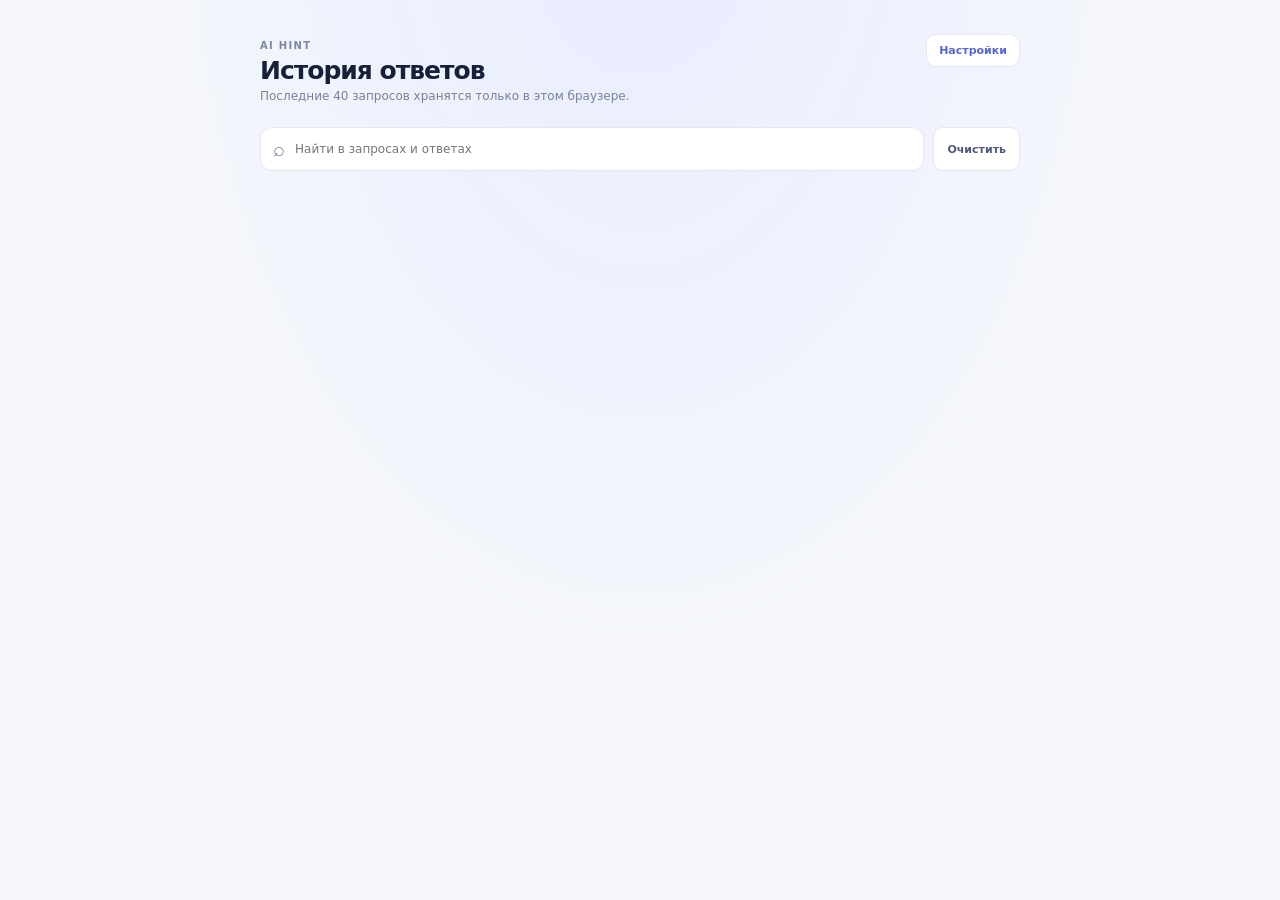
==== history.html @ c9781411 "Unify AI Hint local and Pro experience" ====
<!doctype html>
<html lang="ru">
<head><meta charset="utf-8"><meta name="viewport" content="width=device-width,initial-scale=1"><meta name="theme-color" content="#f5f7fc"><title>AI Hint — История</title><link rel="stylesheet" href="history.css"></head>
<body><main>
  <header><div><span class="eyebrow">AI HINT</span><h1>История ответов</h1><p>Последние 40 запросов хранятся только в этом браузере.</p></div><a class="settings-link" href="options.html">Настройки</a></header>
  <section class="toolbar"><label class="search"><span aria-hidden="true">⌕</span><input id="search" type="search" placeholder="Найти в запросах и ответах" aria-label="Поиск в истории"></label><button id="clear" type="button">Очистить</button></section>
  <p id="count" class="count" role="status"></p><section id="list" class="list" aria-live="polite"></section>
</main><script src="history.js"></script></body></html>
---- history.css ----
*{box-sizing:border-box}body{margin:0;min-height:100vh;padding:34px 18px;color:#182039;background:radial-gradient(ellipse at 50% -15%,#e7ebff 0,transparent 55%),#f5f7fc;font-family:Inter,ui-sans-serif,system-ui,-apple-system,"Segoe UI",sans-serif;-webkit-font-smoothing:antialiased}main{width:min(100%,760px);margin:0 auto}header{display:flex;align-items:flex-start;justify-content:space-between;gap:15px}.settings-link{padding:9px 12px;border:1px solid #e5e9f2;border-radius:10px;color:#5367d5;background:#fff;text-decoration:none;font-size:11px;font-weight:700}.eyebrow{color:#7d87a0;font-size:10px;font-weight:800;letter-spacing:.13em}h1{margin:3px 0 4px;font-size:25px;letter-spacing:-.04em}header p{margin:0;color:#778198;font-size:12px}.toolbar{display:flex;gap:9px;margin:24px 0 12px}.search{display:flex;align-items:center;gap:8px;flex:1;padding:0 12px;border:1px solid #e3e7f0;border-radius:12px;background:#fff;color:#778198}.search span{font-size:20px}.search input{width:100%;height:42px;border:0;outline:0;color:#283149;background:transparent;font:inherit;font-size:12px}.toolbar button,.copy,.delete{border:1px solid #e3e7f0;border-radius:10px;color:#4e5b7a;background:#fff;padding:0 13px;font:inherit;font-size:11px;font-weight:700;cursor:pointer}.toolbar button:hover,.copy:hover,.delete:hover{background:#f1f3fb}.count{color:#8992a5;font-size:10px}.list{display:grid;gap:11px}.item{padding:17px 18px;border:1px solid #e7eaf2;border-radius:16px;background:rgba(255,255,255,.94);box-shadow:0 4px 15px #26336009}.item-head{display:flex;align-items:center;gap:8px;margin-bottom:12px;color:#8992a5;font-size:10px}.source{padding:4px 7px;border-radius:7px;background:#f0f2fa;color:#6775d5;font-weight:800;letter-spacing:.04em}.prompt{margin:0 0 9px;color:#727d94;font-size:11px;line-height:1.55;white-space:pre-wrap;overflow-wrap:anywhere}.answer{margin:0;color:#202943;font-size:13px;line-height:1.65;white-space:pre-wrap;overflow-wrap:anywhere}.item-actions{display:flex;justify-content:flex-end;gap:7px;margin-top:14px}.copy,.delete{min-height:31px}.delete{color:#aa5d64}.empty{padding:44px 18px;text-align:center;border:1px dashed #dfe4ef;border-radius:15px;color:#818ba0;font-size:12px;line-height:1.6}@media(prefers-color-scheme:dark){body{color:#eef1ff;background:#141827}.item{background:#1c2234;border-color:#2b334a}.answer{color:#eef1ff}.prompt,.item-head{color:#a0aac0}.search,.toolbar button,.copy,.delete,.settings-link{background:#1c2234;color:#d6dcf2;border-color:#333b51}.search input{color:#eef1ff}.source{background:#2a3150;color:#bdc5ff}.empty{border-color:#384057;color:#a0aac0}}
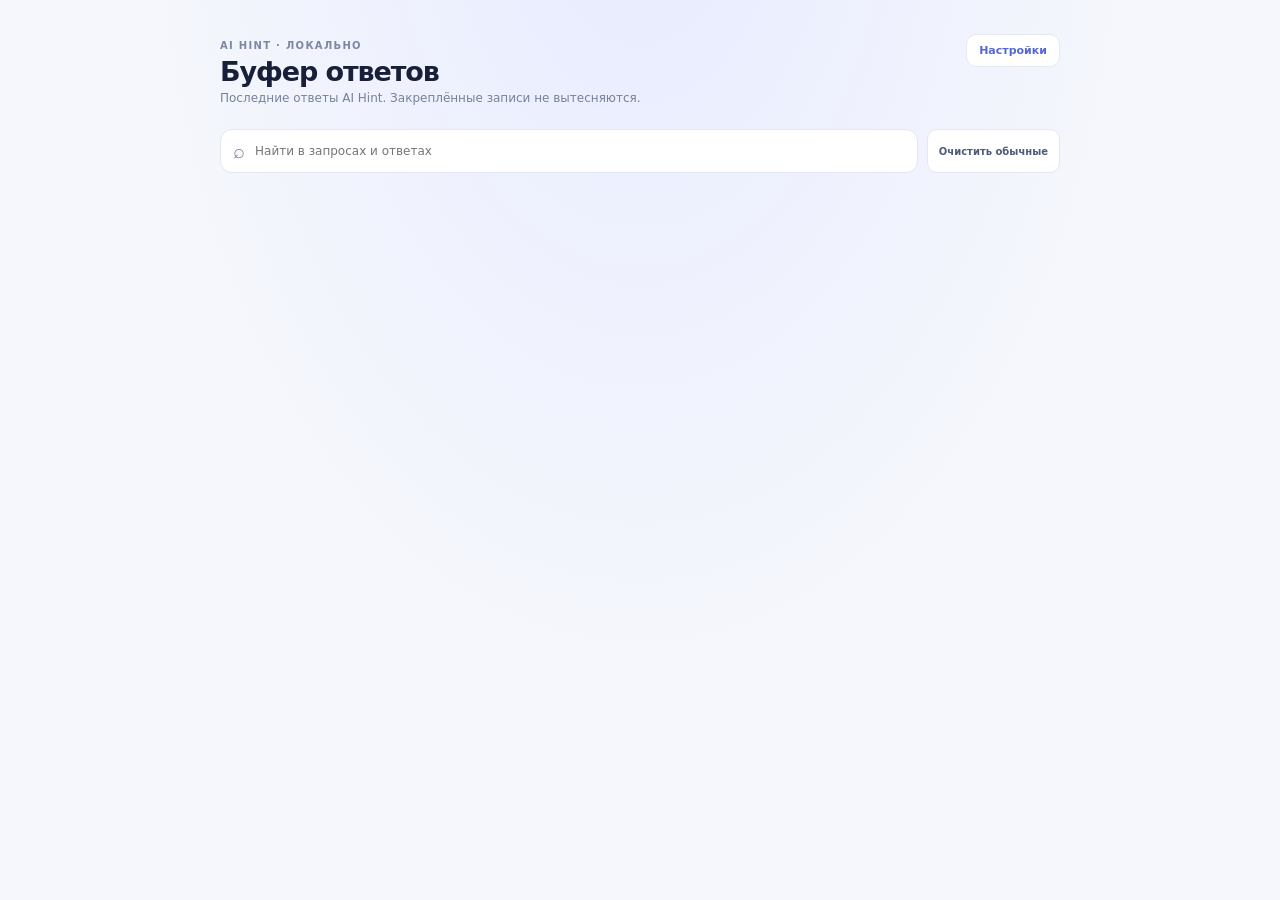
==== commit 184385f0: "Add pinned local answer buffer" ====
--- a/history.html
+++ b/history.html
@@ -1,8 +1,8 @@
 <!doctype html>
 <html lang="ru">
-<head><meta charset="utf-8"><meta name="viewport" content="width=device-width,initial-scale=1"><meta name="theme-color" content="#f5f7fc"><title>AI Hint — История</title><link rel="stylesheet" href="history.css"></head>
+<head><meta charset="utf-8"><meta name="viewport" content="width=device-width,initial-scale=1"><meta name="theme-color" content="#f5f7fc"><title>AI Hint — Буфер</title><link rel="stylesheet" href="history.css"></head>
 <body><main>
-  <header><div><span class="eyebrow">AI HINT</span><h1>История ответов</h1><p>Последние 40 запросов хранятся только в этом браузере.</p></div><a class="settings-link" href="options.html">Настройки</a></header>
-  <section class="toolbar"><label class="search"><span aria-hidden="true">⌕</span><input id="search" type="search" placeholder="Найти в запросах и ответах" aria-label="Поиск в истории"></label><button id="clear" type="button">Очистить</button></section>
+  <header><div><span class="eyebrow">AI HINT · ЛОКАЛЬНО</span><h1>Буфер ответов</h1><p>Последние ответы AI Hint. Закреплённые записи не вытесняются.</p></div><a class="settings-link" href="options.html">Настройки</a></header>
+  <section class="toolbar"><label class="search"><span aria-hidden="true">⌕</span><input id="search" type="search" placeholder="Найти в запросах и ответах" aria-label="Поиск по буферу"></label><button id="clear" type="button">Очистить обычные</button></section>
   <p id="count" class="count" role="status"></p><section id="list" class="list" aria-live="polite"></section>
 </main><script src="history.js"></script></body></html>
--- a/history.css
+++ b/history.css
@@ -1 +1 @@
-*{box-sizing:border-box}body{margin:0;min-height:100vh;padding:34px 18px;color:#182039;background:radial-gradient(ellipse at 50% -15%,#e7ebff 0,transparent 55%),#f5f7fc;font-family:Inter,ui-sans-serif,system-ui,-apple-system,"Segoe UI",sans-serif;-webkit-font-smoothing:antialiased}main{width:min(100%,760px);margin:0 auto}header{display:flex;align-items:flex-start;justify-content:space-between;gap:15px}.settings-link{padding:9px 12px;border:1px solid #e5e9f2;border-radius:10px;color:#5367d5;background:#fff;text-decoration:none;font-size:11px;font-weight:700}.eyebrow{color:#7d87a0;font-size:10px;font-weight:800;letter-spacing:.13em}h1{margin:3px 0 4px;font-size:25px;letter-spacing:-.04em}header p{margin:0;color:#778198;font-size:12px}.toolbar{display:flex;gap:9px;margin:24px 0 12px}.search{display:flex;align-items:center;gap:8px;flex:1;padding:0 12px;border:1px solid #e3e7f0;border-radius:12px;background:#fff;color:#778198}.search span{font-size:20px}.search input{width:100%;height:42px;border:0;outline:0;color:#283149;background:transparent;font:inherit;font-size:12px}.toolbar button,.copy,.delete{border:1px solid #e3e7f0;border-radius:10px;color:#4e5b7a;background:#fff;padding:0 13px;font:inherit;font-size:11px;font-weight:700;cursor:pointer}.toolbar button:hover,.copy:hover,.delete:hover{background:#f1f3fb}.count{color:#8992a5;font-size:10px}.list{display:grid;gap:11px}.item{padding:17px 18px;border:1px solid #e7eaf2;border-radius:16px;background:rgba(255,255,255,.94);box-shadow:0 4px 15px #26336009}.item-head{display:flex;align-items:center;gap:8px;margin-bottom:12px;color:#8992a5;font-size:10px}.source{padding:4px 7px;border-radius:7px;background:#f0f2fa;color:#6775d5;font-weight:800;letter-spacing:.04em}.prompt{margin:0 0 9px;color:#727d94;font-size:11px;line-height:1.55;white-space:pre-wrap;overflow-wrap:anywhere}.answer{margin:0;color:#202943;font-size:13px;line-height:1.65;white-space:pre-wrap;overflow-wrap:anywhere}.item-actions{display:flex;justify-content:flex-end;gap:7px;margin-top:14px}.copy,.delete{min-height:31px}.delete{color:#aa5d64}.empty{padding:44px 18px;text-align:center;border:1px dashed #dfe4ef;border-radius:15px;color:#818ba0;font-size:12px;line-height:1.6}@media(prefers-color-scheme:dark){body{color:#eef1ff;background:#141827}.item{background:#1c2234;border-color:#2b334a}.answer{color:#eef1ff}.prompt,.item-head{color:#a0aac0}.search,.toolbar button,.copy,.delete,.settings-link{background:#1c2234;color:#d6dcf2;border-color:#333b51}.search input{color:#eef1ff}.source{background:#2a3150;color:#bdc5ff}.empty{border-color:#384057;color:#a0aac0}}
+*{box-sizing:border-box}body{margin:0;min-height:100vh;padding:34px 18px;color:#182039;background:radial-gradient(ellipse at 50% -15%,#e7ebff 0,transparent 55%),#f5f7fc;font-family:Inter,ui-sans-serif,system-ui,-apple-system,"Segoe UI",sans-serif;-webkit-font-smoothing:antialiased}main{width:min(100%,840px);margin:0 auto}header{display:flex;align-items:flex-start;justify-content:space-between;gap:15px}.settings-link{padding:9px 12px;border:1px solid #e5e9f2;border-radius:10px;color:#5367d5;background:#fff;text-decoration:none;font-size:11px;font-weight:700}.eyebrow{color:#7d87a0;font-size:10px;font-weight:800;letter-spacing:.13em}h1{margin:3px 0 4px;font-size:27px;letter-spacing:-.04em}header p{margin:0;color:#778198;font-size:12px}.toolbar{display:flex;gap:9px;margin:24px 0 12px}.search{display:flex;align-items:center;gap:8px;flex:1;padding:0 12px;border:1px solid #e3e7f0;border-radius:12px;background:#fff;color:#778198}.search span{font-size:20px}.search input{width:100%;height:42px;border:0;outline:0;color:#283149;background:transparent;font:inherit;font-size:12px}.toolbar button,.item-actions button{min-height:34px;border:1px solid #e3e7f0;border-radius:10px;color:#4e5b7a;background:#fff;padding:0 11px;font:inherit;font-size:10px;font-weight:700;cursor:pointer}.toolbar button:hover,.item-actions button:hover{background:#f1f3fb}.count{color:#8992a5;font-size:10px}.list{display:grid;gap:11px}.item{padding:17px 18px;border:1px solid #e7eaf2;border-radius:16px;background:rgba(255,255,255,.94);box-shadow:0 4px 15px #26336009}.item-head{display:flex;align-items:center;gap:8px;margin-bottom:15px;color:#8992a5;font-size:10px}.item-head time{margin-left:auto}.tag{padding:4px 7px;border-radius:7px;background:#f0f2fa;color:#6775d5;font-size:9px;font-weight:800;letter-spacing:.04em}.tag.style{color:#67738b;background:#f5f6f9;font-weight:650;letter-spacing:0}.field-label{display:block;margin:11px 0 5px;color:#9aa2b2;font-size:8px;font-weight:850;letter-spacing:.1em}.prompt,.answer{margin:0;line-height:1.6;white-space:pre-wrap;overflow-wrap:anywhere}.prompt{color:#727d94;font-size:11px}.answer{color:#202943;font-size:13px}.item-actions{display:flex;justify-content:flex-end;flex-wrap:wrap;gap:6px;margin-top:14px}.item-actions .pin{color:#5266d5}.item-actions .delete{color:#aa5d64}.empty{padding:44px 18px;text-align:center;border:1px dashed #dfe4ef;border-radius:15px;color:#818ba0;font-size:12px;line-height:1.6}button:focus-visible,a:focus-visible,input:focus-visible{outline:2px solid #7183f3;outline-offset:2px}@media(max-width:620px){body{padding:24px 14px}.toolbar{align-items:stretch;flex-direction:column}.toolbar button{min-height:40px}.item{padding:15px}.item-actions{justify-content:flex-start}.item-actions button{flex:1 1 auto}}@media(prefers-color-scheme:dark){body{color:#eef1ff;background:radial-gradient(ellipse at 50% -15%,#292e50 0,transparent 55%),#141827}.item{background:#1c2234;border-color:#2b334a}.answer{color:#eef1ff}.prompt,.item-head{color:#a0aac0}.search,.toolbar button,.item-actions button,.settings-link{background:#1c2234;color:#d6dcf2;border-color:#333b51}.search input{color:#eef1ff}.tag{background:#2a3150;color:#bdc5ff}.tag.style{background:#252b3d;color:#aab4ca}.item-actions .pin{color:#bdc5ff}.item-actions .delete{color:#f0a2aa}.empty{border-color:#384057;color:#a0aac0}}
